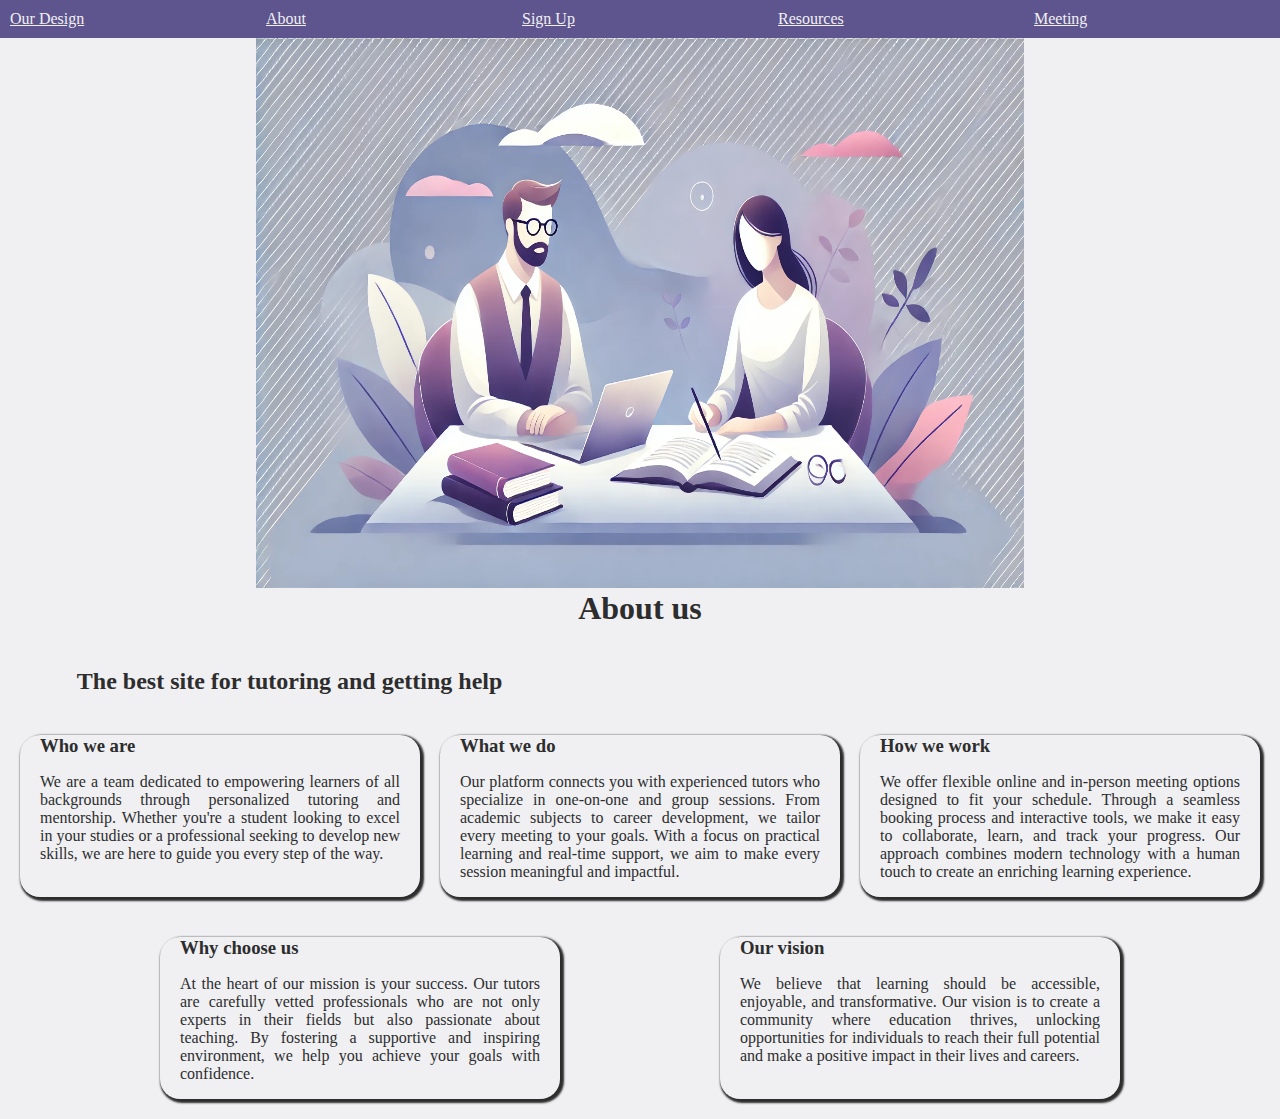
==== about.html @ f15c2891 "Merge branch 'main' into Leon" ====
<!DOCTYPE html>
<html lang="en">
<head>
    <meta charset="UTF-8">
    <meta name="viewport" content="width=device-width, initial-scale=1.0">
    <title>About</title>
    <link rel="stylesheet" href="styles.css">
</head>
<body>

    <div>
        <nav class="primary-color text-accent" id="about-nav">
            <a href="pagedesign.html">Our Design</a>
            <a href="about.html">About</a>
            <a href="pageformulaire.html">Sign Up</a>
            <a href="pageressources.html">Resources</a>
            <a href="pagemeeting.html">Meeting</a>
        </nav>
    </div>
    
    <main id="about-main" class="main-background-color">
        <div id="about-img">
            <img src="images/tutoring.webp" alt="Tutoring">
        </div>
        <h1 style="text-align: center; margin-top: 2px;">About us</h1>
        <h2 id="h2-about">The best site for tutoring and getting help</h2>
        <div class="justified about-text" >

            <div class="about-containers">
                <h3>Who we are</h3>
                <p> We are a team dedicated to empowering learners of 
                    all backgrounds through personalized tutoring and mentorship. 
                    Whether you're a student looking to excel in your studies or 
                    a professional seeking to develop new skills, we are here to 
                    guide you every step of the way.</p>
            </div>

            <div class="about-containers">
                <h3>What we do</h3>
                <p> Our platform connects you with experienced tutors who specialize 
                    in one-on-one and group sessions. From academic subjects to 
                    career development, we tailor every meeting to your goals. 
                    With a focus on practical learning and real-time support, 
                    we aim to make every session meaningful and impactful.</p>
            </div>

            <div class="about-containers">
                <h3>How we work</h3>
                <p> We offer flexible online and in-person meeting options designed 
                    to fit your schedule. Through a seamless booking process and 
                    interactive tools, we make it easy to collaborate, learn, and 
                    track your progress. Our approach combines modern technology 
                    with a human touch to create an enriching learning experience.</p>
            </div>

            <div class="about-containers">
                <h3>Why choose us</h3>
                <p> At the heart of our mission is your success. 
                    Our tutors are carefully vetted professionals who are not 
                    only experts in their fields but also passionate about teaching.
                    By fostering a supportive and inspiring environment, 
                    we help you achieve your goals with confidence.</p>
            </div>

            <div class="about-containers">
                <h3>Our vision</h3>
                <p> We believe that learning should be accessible, enjoyable, 
                    and transformative. Our vision is to create a community where 
                    education thrives, unlocking opportunities for individuals to 
                    reach their full potential and make a positive impact in their 
                    lives and careers.</p>
            </div>

        </div>
    </main>


    <div>
        
    </div>

</body>
</html>
---- styles.css ----
* {
    box-sizing: border-box;
}

body, html {
    margin: 0;
    padding: 0;
    height: 100%;
    width: 100%;
    color: #2D2D2D;
}

header {
    display: flex;          
    justify-content: center;
    align-items: center;  
    height: 100px; 
    font-size: 36px;
}

nav {
    display: flex;
    flex-direction: column;
}

main {
    min-height: 100%;
    width: 100%;
    padding: 10px;
}

nav > a {
    color: #F0F0F3;
    padding: 10px;
    align-items: center;
    width: 100%;
}

#about-nav {
    display: flex; 
    flex-direction: row;
    justify-content: center;
}

#about-img {
    width: 100%;
    display: flex;
    justify-content: center;
}

#about-img img {
    height: 260px;
    width: 100%;
}

#about-main {
    padding: 0;
    display: flex;
    flex-direction: column;
}

#h2-about {
    margin-left: 10%;
}

.about-containers {
    width: 400px; 
    box-shadow: 2px 2px 2px 2px; 
    border-radius: 20px; 
    padding-right: 20px;
    padding-left: 20px;
    margin-top: 20px;
    margin-bottom: 20px;
}

.about-text {
    display: flex; 
    flex-direction: row; 
    flex-wrap: wrap; 
    justify-content: space-evenly;
}

.primary-color {
    background-color: #5E548E;
}

.secondary-color {
    background-color: #9F86C0;
}

.main-background-color {
    background-color: #F0F0F3;
}

.action-color {
    background-color: #F76C6C;
}

.accent {
    background-color: #A8DADC;
}

.form_page_rel {
    flex: 1; 
    border: 2px solid #5E548E; 
    border-radius: 8px;
    padding: 15px;
    background-color: #F0F0F3;
    box-shadow: 0 4px 6px rgba(0, 0, 0, 0.1);
    height: auto;
}

.centered-h2-form {
    padding-top: 5%;
    text-align: center;
    font-family: 'Lucida Sans';
}

.color-fieldset {
    background-image: linear-gradient(rgb(229, 213, 255), rgba(255, 255, 255, 0.5)), 
    url(images/simplementoringimg.jpg);
    background-size: cover;
  
}

.color-fieldset fieldset {
    border: none;
    margin: 2%;
}

.benefits-and-offers {
    font-size: 120%;
    font-family: 'Lucida Sans';
    padding: 5%;     
}

.benefits-and-offers li {
    margin: 5%;
}

.benefits-and-offers h2 {
    text-align: center;
    margin-bottom: 10%;
}
.chat {
    background-color: white;
    margin-top: 5px;
    margin-bottom: 5px;
    display: flex;
    flex-direction: row;
    padding: 5px;
    border-radius: 8px;
    align-items: center;
    border: 1px solid black;
}

.circle {
    border-radius: 50%;
    border: 1px solid black;
    width: 30px;
    height: 30px;
    overflow: hidden;
}

.message {
    margin-left: 20px;
}

.benefits-and-offers {
    font-size: 120%;
    font-family: 'Lucida Sans';
    padding: 5%;
      
}

.benefits-and-offers li {
    margin: 5%;
}

.benefits-and-offers h2 {
    text-align: center;
    margin-bottom: 10%;
}

.no-bullets {
    list-style: none;
}

.summary-details {
    font-size: smaller;
    color: #F76C6C;
}

.benefits-and-offers li:hover {
    transform: scale(1.1); 
    font-size: 1em; 
    transition: 0.3s ease;
    color: #5E548E; 
}

.justified {
    text-align: justify;
}

.resource-group {
    display: flex;
    flex-direction: column;
    border: 2px solid black;
    border-radius: 8px;
    padding: 10px;
    margin-top: 20px;
    background-color: #9F86C0;
    box-shadow: 0 4px 6px rgba(0, 0, 0, 0.1), 0 1px 3px rgba(0, 0, 0, 0.08);
    transition: box-shadow 0.3s ease-in-out;
}

.resource-group:hover {
    box-shadow: 0 6px 12px rgba(0, 0, 0, 0.2), 0 2px 4px rgba(0, 0, 0, 0.12);
}

.resource-group h2, h3 {
    margin: 0;
    padding: 0;
}

.resource {
    display: flex;
    flex-direction: row;
    border: 2px solid black;
    border-radius: 8px;
    padding: 10px;
    margin-top: 10px;
    background-color: white;
}

.resource * {
    margin-bottom: 5px;
}

.resource img {
    width: 100px;
    height: 100px;
    border-radius: 15px;
    border: 4px solid #5E548E;
}

.resource-description {
    display: flex;
    flex-direction: column;
    justify-content: space-evenly;
    margin-left: 10px;
}
.container-bulle {
    margin-top: 5%;
    display: flex;
    flex-direction: column; 
    gap: 15px; 
    align-items: center; 
}

.bulle {
    display: flex; 
    justify-content: center; 
    align-items: center; 
    width: 100%; 
    height: auto;
    min-height: 100px; 
    background-color: #F0F0F3; 
    border-radius: 50px; 
    font-size: 16px;
    color: #2D2D2D;   
    box-shadow: 0px 4px 6px rgba(0, 0, 0, 0.2);
    word-wrap: break-word;
}

#chat-input-div {
    height: 40px;
    width: 100%;
    border-radius: 8px;
    border: 1px solid black;
    display: flex;
    flex-direction: row;
    justify-content: space-evenly;
}

#chat-input-div > input {
    width: 80%;
    margin: 5px;
}

#chat-input-div > button {
    width: 20%;
    margin: 5px;
}

#chat-list-div {
    height: 100%;
    width: 100%;
    padding: 10px;
    display: flex;
    flex-direction: column;
    overflow-y: scroll;
}

#meeting-main {
    display: flex;
    flex-direction: column;
    width: 100%;
    align-items: center;
}

#meeting-div {
    display: flex;
    flex-direction: column;
    width: 100%;
    align-items: center;
}

#meeting-div img {
    height: 100%;
    border-radius: 8px;
}

#call-div {
    background-color: rgb(72, 72, 72);
    width: 100%;
    height: 50%;
    border-radius: 8px;
    position: relative;
    display: flex;
    justify-content: center;
}

#host-div {
    position: absolute; 
    bottom: 0;       
    right: 0;    
    background-color: black;
    color: white;
    margin: 10px;
    border-radius: 5px;
    width: 100px;
    height: 100px;
    overflow: hidden;
    display: flex;
    justify-content: center;
}

#chat-div {
    width: 90%;
    height: 50%;
    padding: 10px;
    border: 3px solid black;
    border-radius: 8px;
    box-shadow: 0 4px 6px rgba(0, 0, 0, 0.1);
    display: flex;
    flex-direction: column;
}

#meeting-description-div {
    padding-left: 20px;
    padding-right: 20px;
    width: 100%;
    display: flex;
    flex-direction: column;
    justify-content: flex-start;
    overflow-wrap: anywhere;
    border-radius: 8px;
    margin-bottom: 20px;
}

#meeting-description-div table {
    width: 100%;
    border-collapse: collapse;
}

#meeting-description-div th, td {
    border: 1px solid #ddd;
    padding: 8px;
    text-align: center;
}

#meeting-description-div th {
    background-color: #f4f4f4;
}

#meeting-description-div td.available {
    background-color: #c8e6c9; /* Light green for availability */
}

#meeting-description-div td.unavailable {
    background-color: #ffcdd2; /* Light red for unavailability */
}

#form-div {
    margin-bottom: 10px;
    font-size: 120%;
}

#form-main {
    display: flex;
    flex-direction: column;
    width: 100%;
}

#nav-main-div {
    display: flex;
    flex-direction: column;
    width: 100%;
    min-height: 100%;
}

#details {
    width: 100%; 
    height: 150px; 
    resize: none; 
    border: 1px solid #786690; 
    border-radius: 5px; 
    padding: 10px; 
    font-size: 14px; 
}

#button-form {
    margin: 2em;
    background-color: #F0F0F3;
    padding: 2%;
    border-radius: 8px;
    transition: background-color 0.3s ease;
}

#button-form:hover {
    background-color: #F76C6C;
}

#button-chat:hover {
    text-shadow: 2px 2px 4px rgba(255, 255, 255, 1);
    cursor: pointer;
}

#button-chat {
    font-size: 20px;
    padding-top: 2px;
    color: white;
}

/* Medium Display */
@media (min-width: 600px) {
    nav {
        flex-direction: row;
    }

    .form_page_rel {
        overflow: scroll;
    }

    .resources {
        display: flex;
        flex-direction: row;
        flex-wrap: wrap;
        justify-content: space-evenly;
    }

    .resource {
        max-width: 250px;
        display: flex;
        flex-direction: column;
        align-items: center;
    }

    #host-div {
        width: 150px;
        height: 150px;
    }

    #meeting-div {
        display: flex;
        flex-direction: row;
        align-items: start;
    }

    #meeting-description-div {
        overflow: scroll;
    }

    #call-div {
        width: 70%;
        height: 100%;
    }

    #chat-div {
        width: 30%;
        height: 100%;
        margin-left: 10px;
    }

    #form-div {
        margin-bottom: 0px;
        margin-right: 10px;
    }

    #form-main {
        display: flex;
        flex-direction: row;
    }

    #about-img img {
        height: 500px;
        width: 90%;
    }

}

/* Big Display */
@media (min-width: 1100px) {
    nav {
        flex-direction: column;
    }

    .resource {
        max-width: 400px;
    }

    .resource:hover {
        scale: 1.1;
        margin: 10px;
    }

    #meeting-main {
        align-items: start;
    }

    #meeting-div {
        display: flex;
        flex-direction: row;
        align-items: start;
        height: 70%;
    }

    #chat-div {
        width: 30%;
        height: 140%;
    }

    #meeting-description-div {
        width: 70%;
    }

    #host-div {
        width: 300px;
        height: 200px;
    }

    #nav-main-div {
        flex-direction: row;
    }

    #about-img img {
        height: 550px;
        width: 60%;
    }

    .about-containers:hover {
        transform: scale(1.3);
        background-color: #9F86C0;
        color: #F0F0F3;
    }

    #h2-about {
        margin-left: 6%;
    }
}
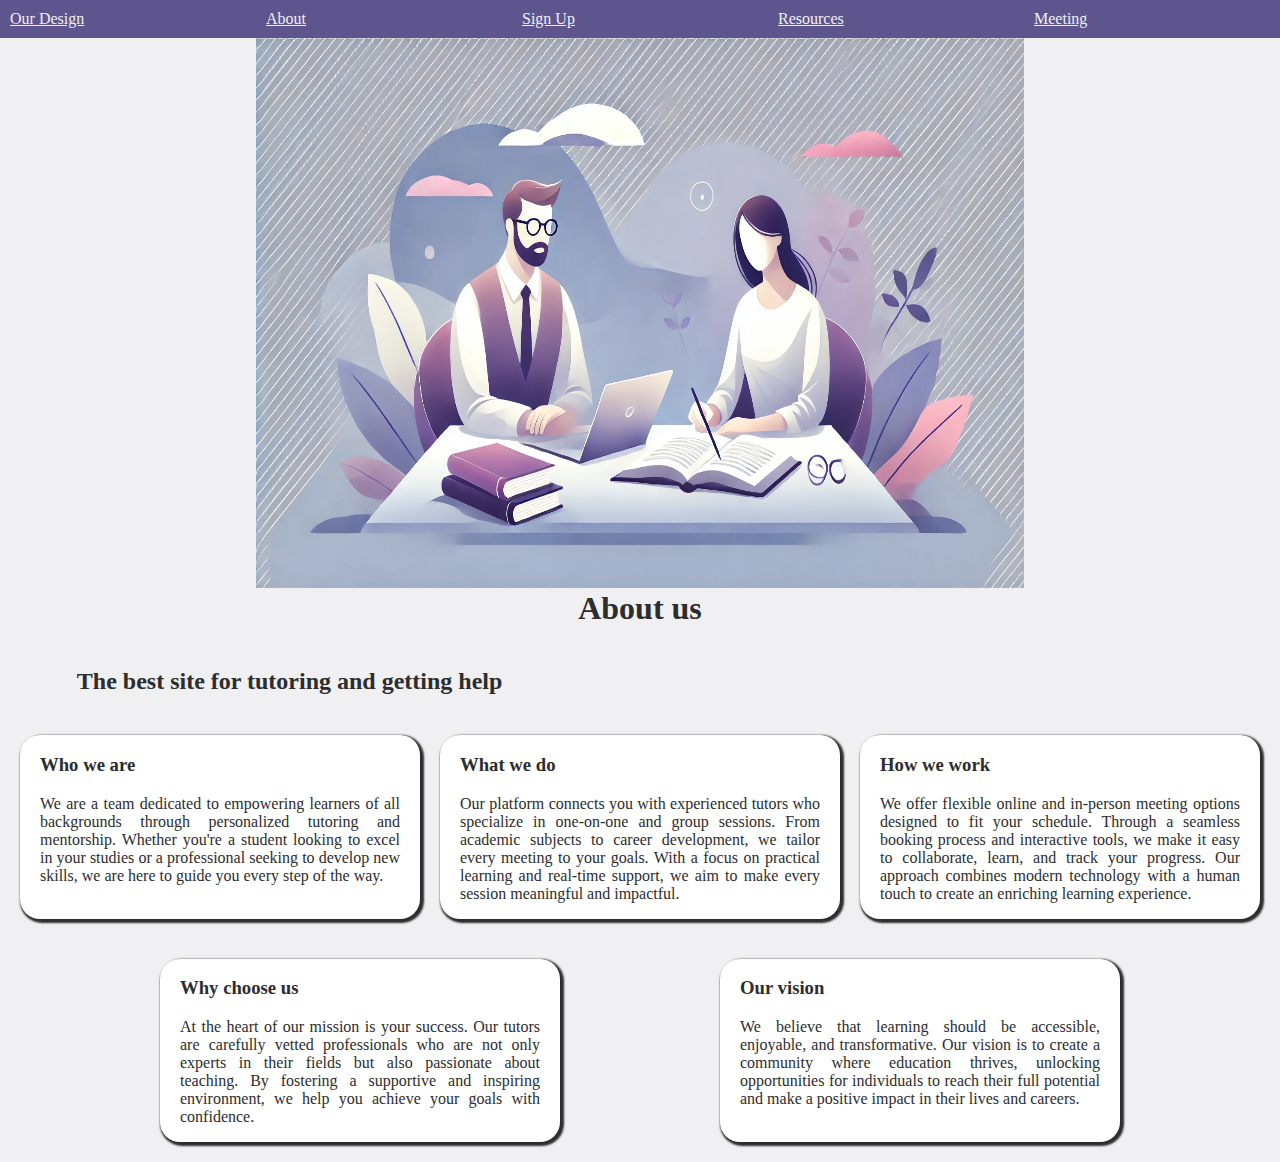
==== commit 4f5ac63d: "ease in ease out" ====
--- a/about.html
+++ b/about.html
@@ -70,7 +70,6 @@
                     reach their full potential and make a positive impact in their 
                     lives and careers.</p>
             </div>
-
         </div>
     </main>
 
--- a/styles.css
+++ b/styles.css
@@ -71,6 +71,8 @@
     padding-left: 20px;
     margin-top: 20px;
     margin-bottom: 20px;
+    background-color: white;
+    transition: background-color 0.4s ease-in-out;
 }
 
 .about-text {
@@ -218,7 +220,7 @@
     box-shadow: 0 6px 12px rgba(0, 0, 0, 0.2), 0 2px 4px rgba(0, 0, 0, 0.12);
 }
 
-.resource-group h2, h3 {
+.resource-group h2, .resource-group h3 {
     margin: 0;
     padding: 0;
 }
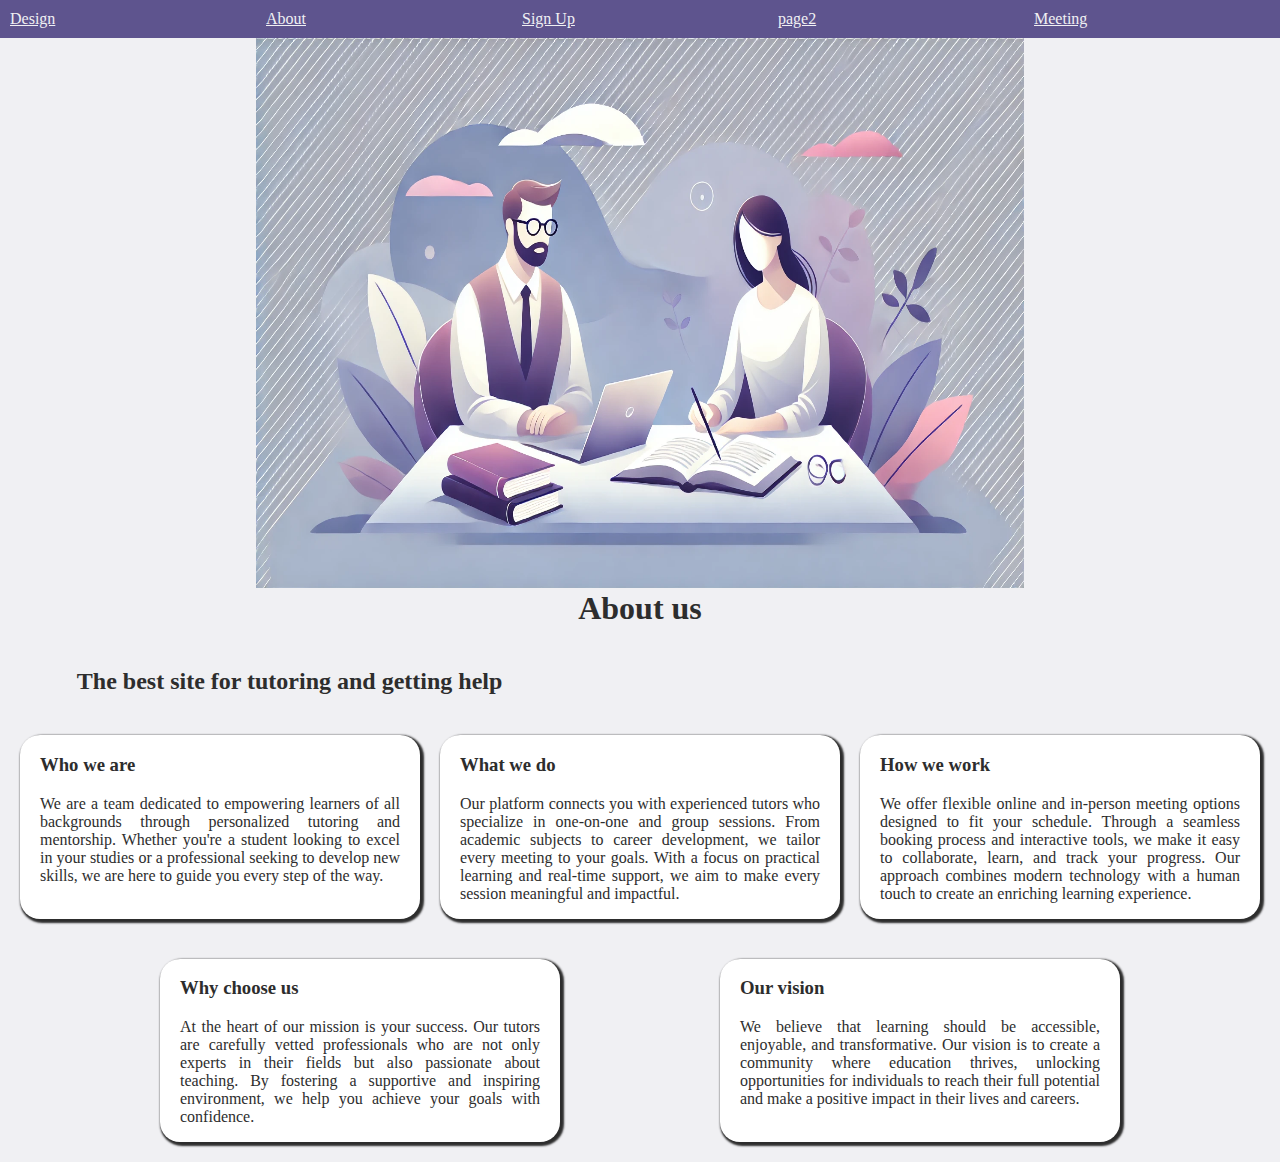
==== commit 660475ad: "page design comme melodie" ====
--- a/about.html
+++ b/about.html
@@ -10,10 +10,10 @@
 
     <div>
         <nav class="primary-color text-accent" id="about-nav">
-            <a href="pagedesign.html">Our Design</a>
+            <a href="pagedesign.html">Design</a>
             <a href="about.html">About</a>
             <a href="pageformulaire.html">Sign Up</a>
-            <a href="pageressources.html">Resources</a>
+            <a href="page2.html">page2</a>
             <a href="pagemeeting.html">Meeting</a>
         </nav>
     </div>
@@ -70,6 +70,7 @@
                     reach their full potential and make a positive impact in their 
                     lives and careers.</p>
             </div>
+
         </div>
     </main>
 
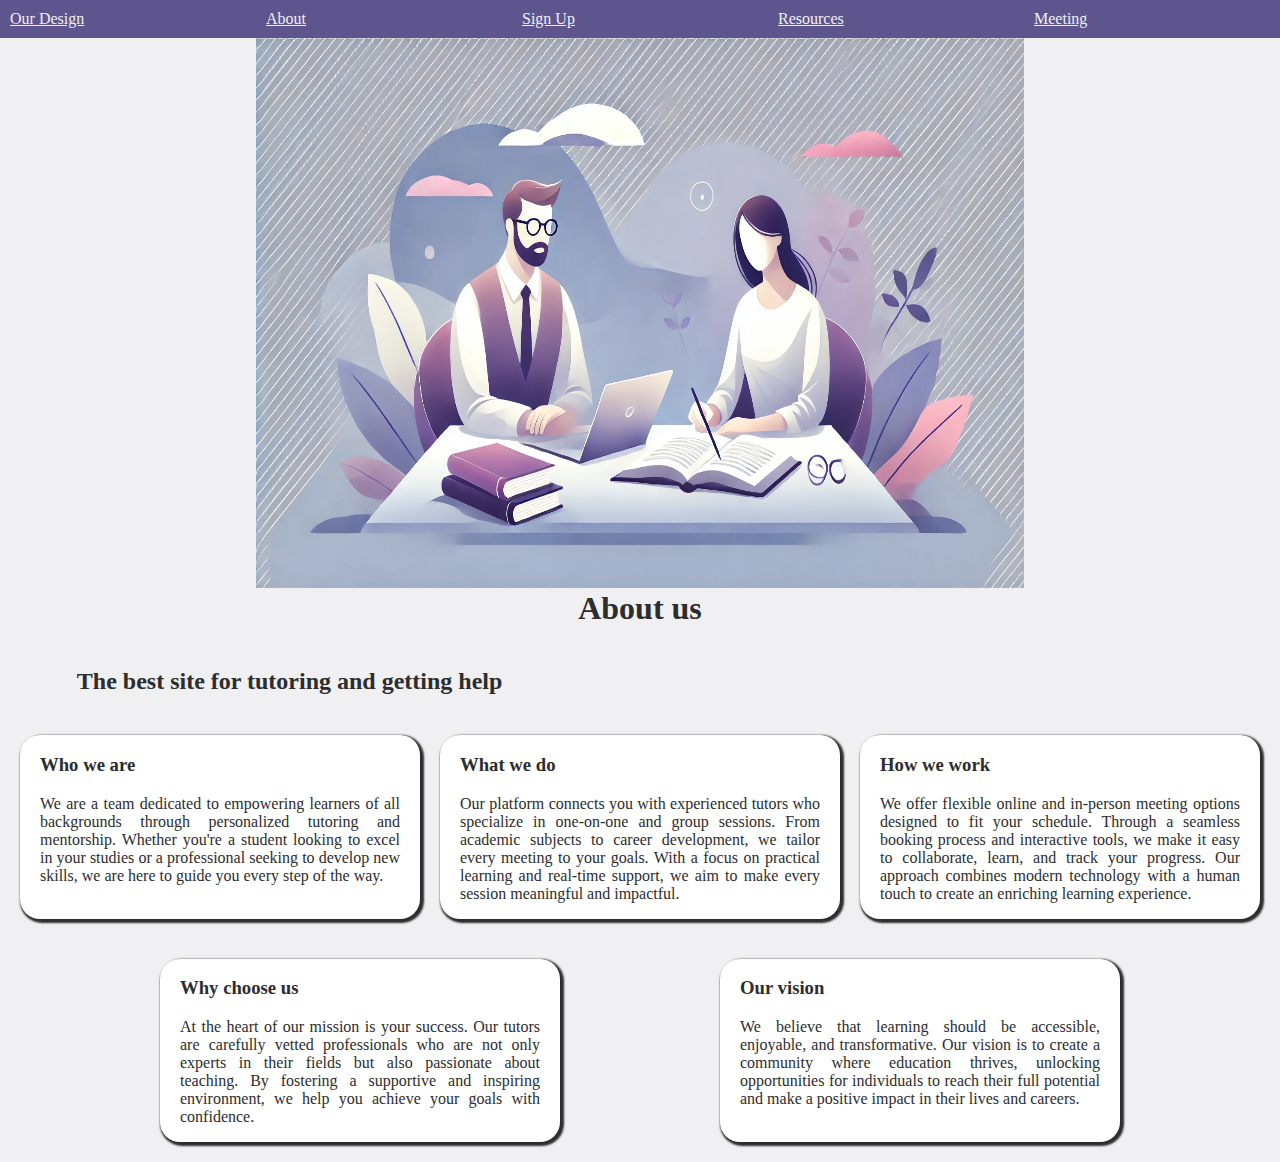
==== commit 9d82787a: "Merge branch 'main' of https://github.com/crystalprov/projet_web" ====
--- a/about.html
+++ b/about.html
@@ -10,10 +10,10 @@
 
     <div>
         <nav class="primary-color text-accent" id="about-nav">
-            <a href="pagedesign.html">Design</a>
+            <a href="pagedesign.html">Our Design</a>
             <a href="about.html">About</a>
             <a href="pageformulaire.html">Sign Up</a>
-            <a href="page2.html">page2</a>
+            <a href="pageressources.html">Resources</a>
             <a href="pagemeeting.html">Meeting</a>
         </nav>
     </div>
@@ -70,7 +70,6 @@
                     reach their full potential and make a positive impact in their 
                     lives and careers.</p>
             </div>
-
         </div>
     </main>
 
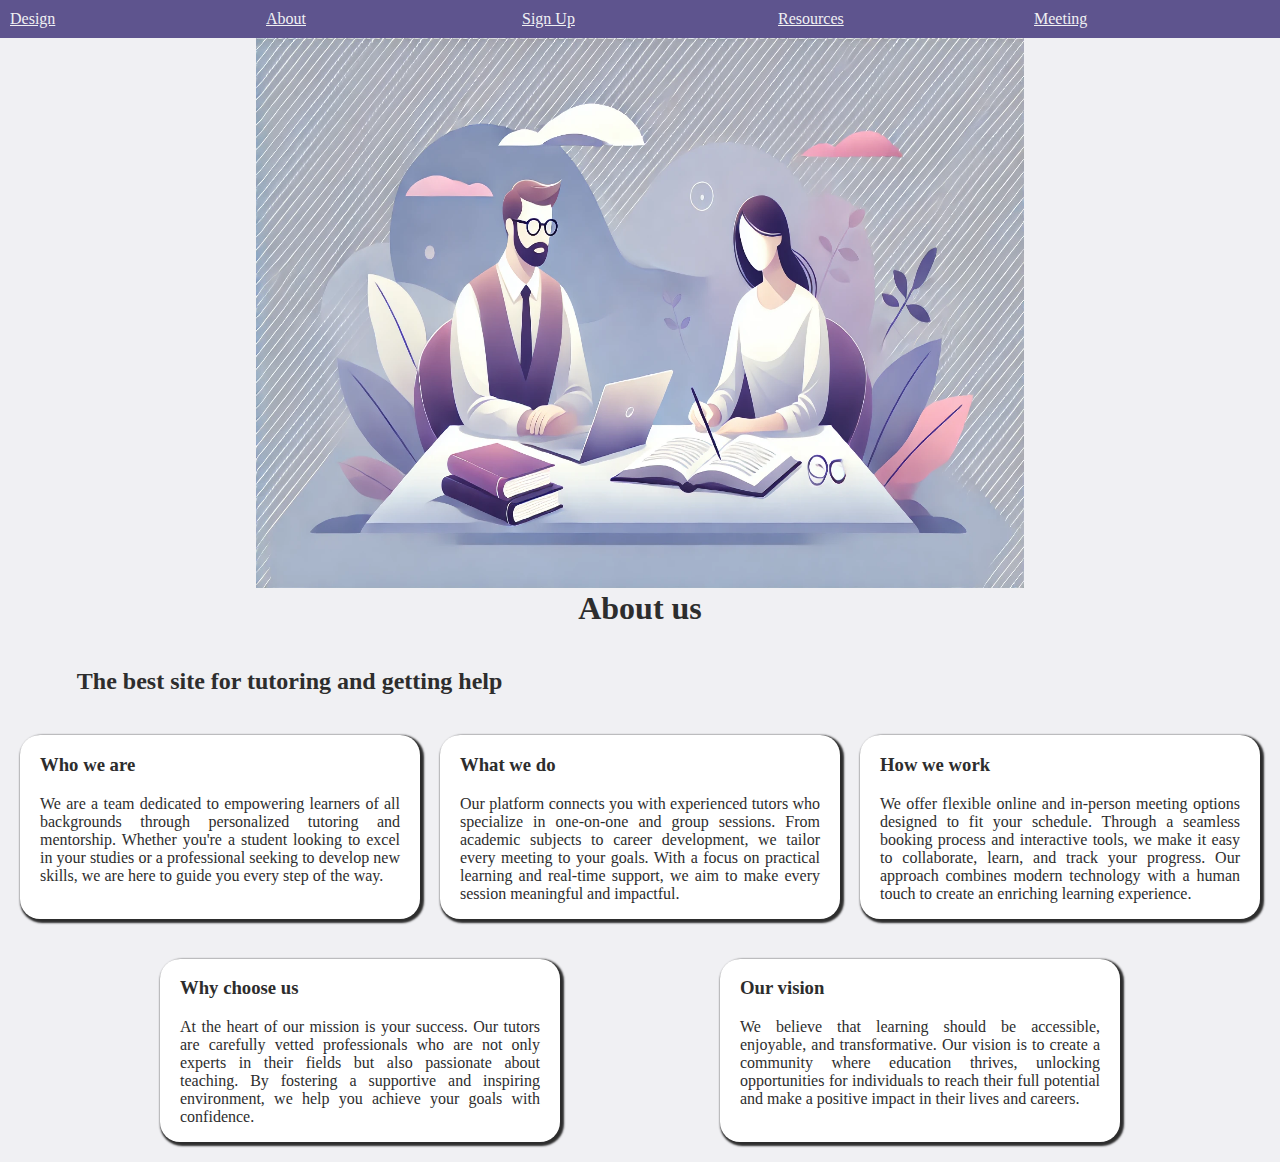
==== commit 6b3a66db: "Our design -> design" ====
--- a/about.html
+++ b/about.html
@@ -10,7 +10,7 @@
 
     <div>
         <nav class="primary-color text-accent" id="about-nav">
-            <a href="pagedesign.html">Our Design</a>
+            <a href="pagedesign.html">Design</a>
             <a href="about.html">About</a>
             <a href="pageformulaire.html">Sign Up</a>
             <a href="pageressources.html">Resources</a>
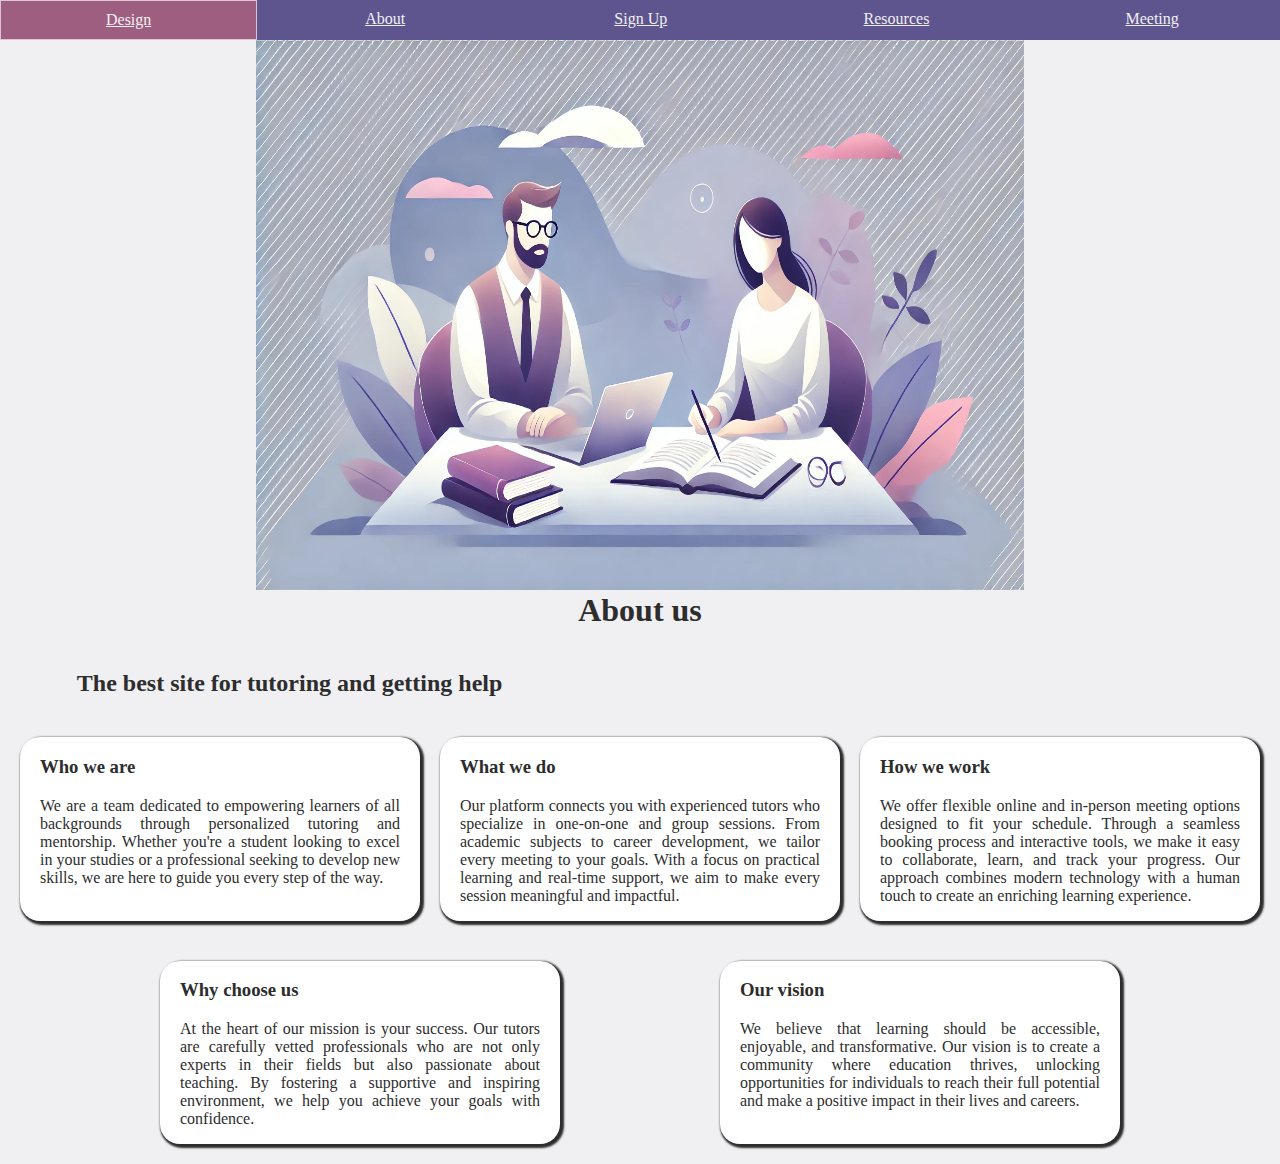
==== commit fdde1a25: "Nav is done" ====
--- a/about.html
+++ b/about.html
@@ -9,7 +9,7 @@
 <body>
 
     <div>
-        <nav class="primary-color text-accent" id="about-nav">
+        <nav class="about-nav primary-color text-accent">
             <a href="pagedesign.html">Design</a>
             <a href="about.html">About</a>
             <a href="pageformulaire.html">Sign Up</a>
--- a/styles.css
+++ b/styles.css
@@ -33,34 +33,13 @@
     color: #F0F0F3;
     padding: 10px;
     align-items: center;
-    width: 100%;
-}
-
-#about-nav {
-    display: flex; 
-    flex-direction: row;
-    justify-content: center;
-}
-
-#about-img {
-    width: 100%;
-    display: flex;
-    justify-content: center;
-}
-
-#about-img img {
-    height: 260px;
-    width: 100%;
-}
-
-#about-main {
-    padding: 0;
-    display: flex;
-    flex-direction: column;
-}
-
-#h2-about {
-    margin-left: 10%;
+    text-align: center;
+    width: 100%;
+}
+
+nav > a:hover {
+    background-color: #f76c6c6a;
+    border: solid 1px rgba(255, 255, 255, 0.647);
 }
 
 .about-containers {
@@ -82,6 +61,18 @@
     justify-content: space-evenly;
 }
 
+.design-container {
+    width: 400px; 
+    box-shadow: 2px 2px 2px 2px; 
+    border-radius: 20px; 
+    padding-right: 20px;
+    padding-left: 20px;
+    margin-top: 20px;
+    margin-bottom: 20px;
+    background-color: white;
+    
+}
+
 .primary-color {
     background-color: #5E548E;
 }
@@ -160,12 +151,18 @@
     border-radius: 50%;
     border: 1px solid black;
     width: 30px;
+    min-width: 30px;
     height: 30px;
     overflow: hidden;
 }
 
 .message {
     margin-left: 20px;
+    max-width: 80%; 
+    word-wrap: break-word;
+    word-break: break-word; 
+    overflow-wrap: break-word;
+    overflow: hidden;
 }
 
 .benefits-and-offers {
@@ -275,6 +272,44 @@
     word-wrap: break-word;
 }
 
+.about-nav {
+    display: flex; 
+    flex-direction: row;
+    justify-content: center;
+}
+
+.about-nav > a {
+    text-align: center;
+}
+
+#about-img {
+    width: 100%;
+    display: flex;
+    justify-content: center;
+}
+
+#about-img img {
+    height: 260px;
+    width: 100%;
+}
+
+#about-main {
+    padding: 0;
+    display: flex;
+    flex-direction: column;
+}
+
+#h2-about {
+    margin-left: 10%;
+}
+
+
+#design-container {
+    width: 800px; 
+    height: 200px;
+    overflow: scroll;
+}
+
 #chat-input-div {
     height: 40px;
     width: 100%;
@@ -296,7 +331,7 @@
 }
 
 #chat-list-div {
-    height: 100%;
+    max-height: 300px;
     width: 100%;
     padding: 10px;
     display: flex;
@@ -469,6 +504,10 @@
         align-items: center;
     }
 
+    #chat-list-div {
+        height: 100%;
+    }
+
     #host-div {
         width: 150px;
         height: 150px;
@@ -491,8 +530,13 @@
 
     #chat-div {
         width: 30%;
-        height: 100%;
+        height: 400px;
         margin-left: 10px;
+    }
+
+    #chat-list-div {
+        height: 400px;
+        max-height: 400px;
     }
 
     #form-div {
@@ -518,6 +562,10 @@
         flex-direction: column;
     }
 
+    nav > a {
+        text-align: left;
+    }
+
     .resource {
         max-width: 400px;
     }
@@ -525,6 +573,12 @@
     .resource:hover {
         scale: 1.1;
         margin: 10px;
+    }
+    
+    .about-containers:hover {
+        transform: scale(1.3);
+        background-color: #9F86C0;
+        color: #F0F0F3;
     }
 
     #meeting-main {
@@ -539,8 +593,11 @@
     }
 
     #chat-div {
-        width: 30%;
-        height: 140%;
+        height: 180%;
+    }
+
+    #chat-list-div {
+        min-height: 97%;
     }
 
     #meeting-description-div {
@@ -561,12 +618,6 @@
         width: 60%;
     }
 
-    .about-containers:hover {
-        transform: scale(1.3);
-        background-color: #9F86C0;
-        color: #F0F0F3;
-    }
-
     #h2-about {
         margin-left: 6%;
     }
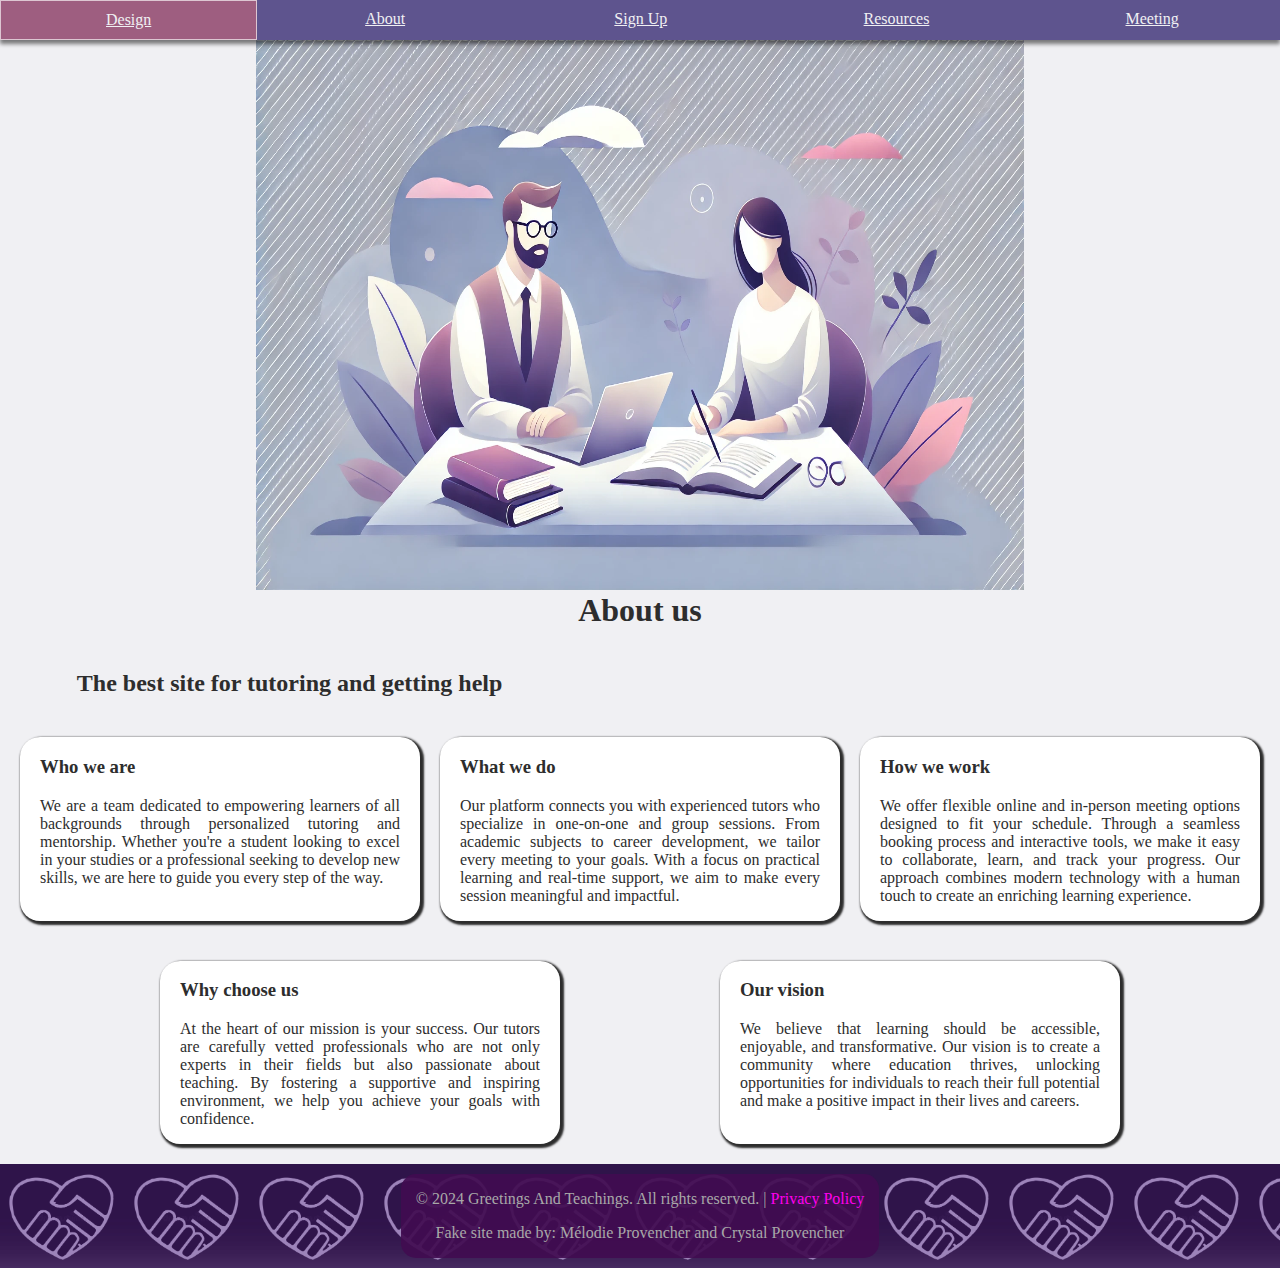
==== commit 66fe9cd2: "footer is done" ====
--- a/about.html
+++ b/about.html
@@ -73,10 +73,15 @@
         </div>
     </main>
 
-
     <div>
         
     </div>
 
+    <footer class="footer">
+        <div class="footer-text-div">
+            <p>&copy; 2024 Greetings And Teachings. All rights reserved. | <a href="">Privacy Policy</a></p>
+            <p>Fake site made by: Mélodie Provencher and Crystal Provencher</p>
+        </div>
+    </footer>
 </body>
 </html>
--- a/styles.css
+++ b/styles.css
@@ -16,11 +16,17 @@
     align-items: center;  
     height: 100px; 
     font-size: 36px;
+    box-shadow: 0 4px 4px rgba(0, 0, 0, 0.5);
+    position: relative;
+    z-index: 2;
 }
 
 nav {
     display: flex;
     flex-direction: column;
+    box-shadow: 0 4px 4px rgba(0, 0, 0, 0.5);
+    position: relative;
+    z-index: 1;
 }
 
 main {
@@ -35,11 +41,43 @@
     align-items: center;
     text-align: center;
     width: 100%;
+    border-bottom: 1px solid rgba(0, 0, 0, 0.454);
 }
 
 nav > a:hover {
     background-color: #f76c6c6a;
     border: solid 1px rgba(255, 255, 255, 0.647);
+}
+
+.footer {
+    display: flex;
+    flex-direction: row;
+    justify-content: center;
+    background-color: #333;
+    color: #a8a8a8;
+    text-align: center;
+    padding: 10px 0;
+    margin-top: auto;
+    background-image: url('images/handheartpurp.png'); 
+    background-repeat: repeat; 
+    background-size: 125px 105px;
+}
+
+.footer-text-div {
+    width: fit-content;
+    background-color: #410c50eb;
+    border-radius: 15px;
+    padding-left: 15px;
+    padding-right: 15px;
+}
+
+.footer a {
+    color: #ff00ee;
+    text-decoration: none;
+}
+
+.footer a:hover {
+    text-decoration: underline;
 }
 
 .about-containers {
@@ -280,6 +318,7 @@
 
 .about-nav > a {
     text-align: center;
+    border-bottom: none;
 }
 
 #about-img {
@@ -366,6 +405,9 @@
     position: relative;
     display: flex;
     justify-content: center;
+    box-shadow: 2px 2px 3px rgba(0, 0, 0, 0.5);
+    position: relative;
+    z-index: 1;
 }
 
 #host-div {
@@ -422,11 +464,11 @@
 }
 
 #meeting-description-div td.available {
-    background-color: #c8e6c9; /* Light green for availability */
+    background-color: #c8e6c9; 
 }
 
 #meeting-description-div td.unavailable {
-    background-color: #ffcdd2; /* Light red for unavailability */
+    background-color: #ffcdd2;
 }
 
 #form-div {
@@ -486,6 +528,10 @@
         flex-direction: row;
     }
 
+    nav > a {
+        border-bottom: none;
+    }
+
     .form_page_rel {
         overflow: scroll;
     }
@@ -560,10 +606,17 @@
 @media (min-width: 1100px) {
     nav {
         flex-direction: column;
+        box-shadow: 4px 0 4px rgba(0, 0, 0, 0.5);
+        position: relative;
+        z-index: 1;
     }
 
     nav > a {
         text-align: left;
+    }
+
+    .about-nav {
+        box-shadow: 0 4px 4px rgba(0, 0, 0, 0.5);
     }
 
     .resource {
